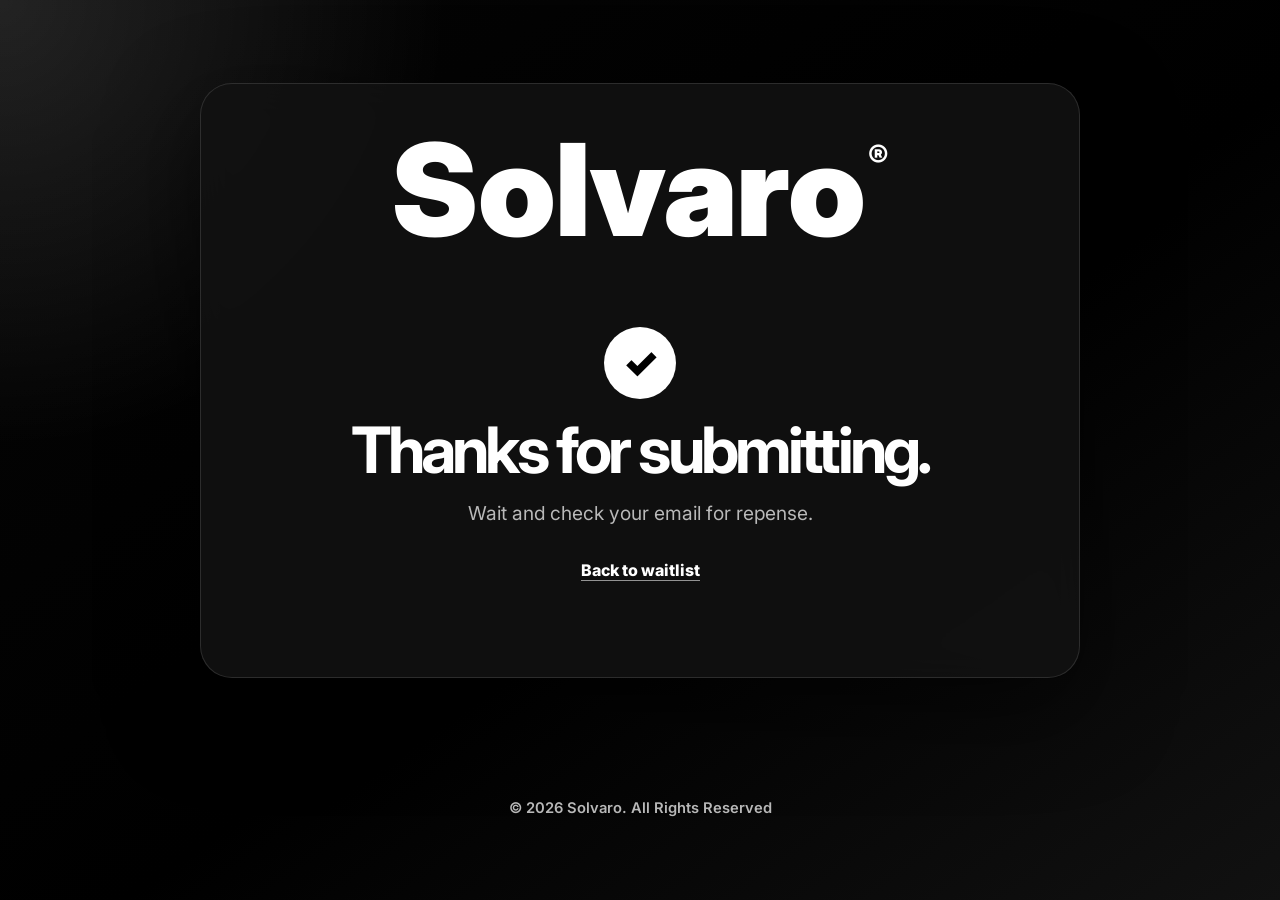
==== thanks.html @ 11f504ad "Add files via upload" ====
<!DOCTYPE html>
<html lang="en">
<head>
  <meta charset="UTF-8" />
  <meta name="viewport" content="width=device-width, initial-scale=1.0" />
  <title>Thanks — Solvaro Waitlist</title>
  <link rel="preconnect" href="https://fonts.googleapis.com">
  <link rel="preconnect" href="https://fonts.gstatic.com" crossorigin>
  <link href="https://fonts.googleapis.com/css2?family=Inter:wght@400;500;600;700;800;900&display=swap" rel="stylesheet">
  <link rel="stylesheet" href="styles.css" />
</head>
<body>
  <main class="page-shell page-shell--centered">
    <section class="hero-card thanks-card" aria-labelledby="thanks-title">
      <div class="brand" aria-label="Solvaro logo">
        <span class="brand__word">Solvaro</span><span class="brand__mark">®</span>
      </div>

      <div class="thanks-panel">
        <div class="success-icon" aria-hidden="true">✓</div>
        <h1 id="thanks-title">Thanks for submitting.</h1>
        <p>Wait and check your email for repense.</p>
        <a class="back-link" href="index.html">Back to waitlist</a>
      </div>
    </section>
    <footer class="site-footer">©️ 2026 Solvaro. All Rights Reserved</footer>
  </main>
</body>
</html>
---- styles.css ----
:root {
  color-scheme: dark;
  --bg: #000;
  --panel: rgba(18, 18, 18, 0.86);
  --panel-border: rgba(255, 255, 255, 0.12);
  --text: #fff;
  --muted: #b9b9b9;
  --field: rgba(255, 255, 255, 0.08);
  --field-focus: rgba(255, 255, 255, 0.16);
}

* { box-sizing: border-box; }

body {
  margin: 0;
  min-height: 100vh;
  font-family: Inter, system-ui, -apple-system, BlinkMacSystemFont, "Segoe UI", sans-serif;
  background:
    radial-gradient(circle at top left, rgba(255, 255, 255, 0.12), transparent 28rem),
    linear-gradient(145deg, #050505, #000 55%, #111);
  color: var(--text);
}

.page-shell {
  min-height: 100vh;
  display: grid;
  place-items: center;
  padding: 2rem;
}

.hero-card {
  width: min(100%, 880px);
  padding: clamp(1.25rem, 4vw, 3rem);
  border: 1px solid var(--panel-border);
  border-radius: 32px;
  background: var(--panel);
  box-shadow: 0 30px 90px rgba(0, 0, 0, 0.55);
  backdrop-filter: blur(18px);
}

.brand {
  display: flex;
  justify-content: center;
  align-items: flex-start;
  gap: 0.2rem;
  margin-bottom: 2rem;
  letter-spacing: -0.09em;
}

.brand__word {
  font-size: clamp(3.4rem, 13vw, 8rem);
  font-weight: 900;
  line-height: 0.9;
}

.brand__mark {
  margin-top: 0.18em;
  font-size: clamp(1.1rem, 3vw, 2rem);
  font-weight: 800;
  letter-spacing: 0;
}

.intro { text-align: center; margin-bottom: 2rem; }
.eyebrow { margin: 0 0 0.65rem; color: var(--muted); text-transform: uppercase; letter-spacing: 0.22em; font-size: 0.78rem; font-weight: 700; }
h1 { margin: 0; font-size: clamp(2rem, 5vw, 4rem); line-height: 1; letter-spacing: -0.06em; }
.subtitle { margin: 1rem auto 0; max-width: 620px; color: var(--muted); font-size: 1.05rem; line-height: 1.7; }

.waitlist-form { display: grid; gap: 1rem; }
.field-grid { display: grid; grid-template-columns: repeat(2, minmax(0, 1fr)); gap: 1rem; }

label, fieldset { display: grid; gap: 0.55rem; }
label span, legend { color: #f4f4f4; font-weight: 700; }
fieldset { margin: 0; padding: 1rem; border: 1px solid var(--panel-border); border-radius: 18px; }
legend { padding: 0 0.4rem; }

input, textarea {
  width: 100%;
  border: 1px solid transparent;
  border-radius: 16px;
  background: var(--field);
  color: var(--text);
  padding: 0.95rem 1rem;
  font: inherit;
  outline: none;
  transition: border-color 160ms ease, background 160ms ease, transform 160ms ease;
}

input:focus, textarea:focus { border-color: rgba(255,255,255,0.62); background: var(--field-focus); }
textarea { resize: vertical; }

.radio-row { display: flex; gap: 0.8rem; flex-wrap: wrap; }
.radio-card { display: flex; grid-template-columns: auto 1fr; align-items: center; gap: 0.5rem; padding: 0.85rem 1rem; border-radius: 999px; background: var(--field); cursor: pointer; }
.radio-card input { width: auto; accent-color: white; }

.upload-box { border: 1px dashed rgba(255,255,255,0.32); border-radius: 18px; padding: 1rem; background: rgba(255,255,255,0.04); }
.upload-box small { color: var(--muted); }

button {
  border: 0;
  border-radius: 18px;
  padding: 1rem 1.25rem;
  background: #fff;
  color: #000;
  font: inherit;
  font-weight: 900;
  cursor: pointer;
  transition: transform 160ms ease, box-shadow 160ms ease;
}
button:hover { transform: translateY(-2px); box-shadow: 0 18px 35px rgba(255,255,255,0.13); }

.thanks-panel { text-align: center; padding: 3rem 1rem; }
.success-icon { width: 72px; height: 72px; display: grid; place-items: center; margin: 0 auto 1.2rem; border-radius: 50%; background: #fff; color: #000; font-size: 2.5rem; font-weight: 900; }
.thanks-panel h2 { margin: 0; font-size: clamp(2rem, 5vw, 4rem); letter-spacing: -0.06em; }
.thanks-panel p { color: var(--muted); font-size: 1.2rem; }

@media (max-width: 720px) {
  .page-shell { padding: 1rem; }
  .hero-card { border-radius: 24px; }
  .field-grid { grid-template-columns: 1fr; }
}

.back-link {
  display: inline-flex;
  margin-top: 1rem;
  color: #fff;
  font-weight: 800;
  text-decoration: none;
  border-bottom: 1px solid rgba(255,255,255,0.55);
}

.back-link:hover { border-bottom-color: #fff; }

.site-footer {
  margin-top: 1.25rem;
  color: var(--muted);
  font-size: 0.92rem;
  font-weight: 600;
  text-align: center;
}

.conditional-section {
  display: grid;
  grid-template-rows: 0fr;
  opacity: 0;
  transform: translateY(-8px);
  transition: grid-template-rows 240ms ease, opacity 240ms ease, transform 240ms ease;
  overflow: hidden;
}

.conditional-section > * { min-height: 0; }

.conditional-section--visible {
  grid-template-rows: 1fr;
  opacity: 1;
  transform: translateY(0);
}

.field-hint {
  margin: -0.1rem 0 0;
  color: var(--muted);
  font-size: 0.9rem;
  line-height: 1.5;
}

.radio-card--selected {
  background: rgba(255, 255, 255, 0.18);
  box-shadow: inset 0 0 0 1px rgba(255, 255, 255, 0.34);
}

.waitlist-form:has(input[name="released"][value="yes"]:checked) #spotify-section,
.waitlist-form:has(input[name="released"][value="no"]:checked) #song-section {
  grid-template-rows: 1fr;
  opacity: 1;
  transform: translateY(0);
}
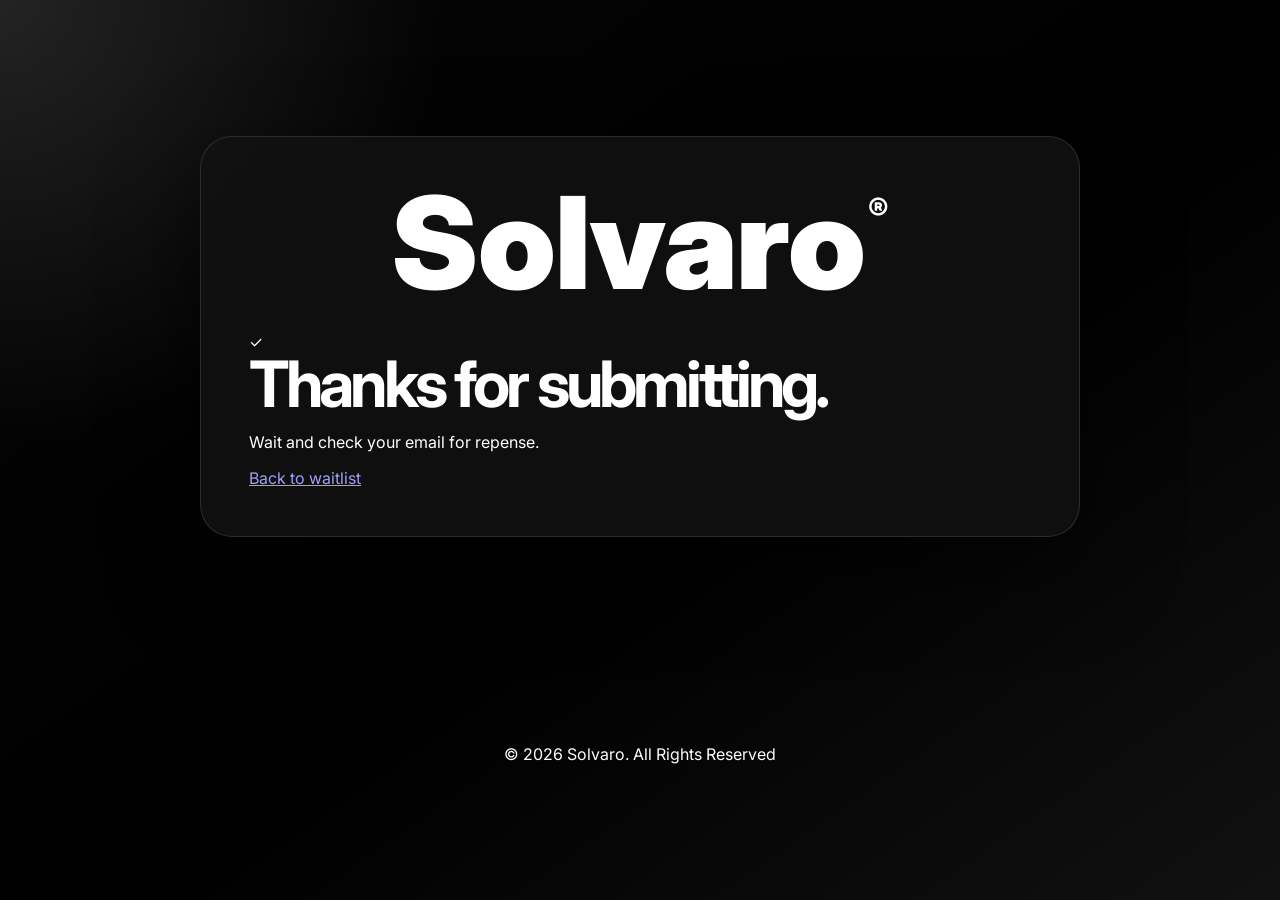
==== commit 84c06ff8: "Update thanks.html" ====
--- a/thanks.html
+++ b/thanks.html
@@ -26,4 +26,4 @@
     <footer class="site-footer">©️ 2026 Solvaro. All Rights Reserved</footer>
   </main>
 </body>
-</html>+</html>
--- a/styles.css
+++ b/styles.css
@@ -98,78 +98,3 @@
 button {
   border: 0;
   border-radius: 18px;
-  padding: 1rem 1.25rem;
-  background: #fff;
-  color: #000;
-  font: inherit;
-  font-weight: 900;
-  cursor: pointer;
-  transition: transform 160ms ease, box-shadow 160ms ease;
-}
-button:hover { transform: translateY(-2px); box-shadow: 0 18px 35px rgba(255,255,255,0.13); }
-
-.thanks-panel { text-align: center; padding: 3rem 1rem; }
-.success-icon { width: 72px; height: 72px; display: grid; place-items: center; margin: 0 auto 1.2rem; border-radius: 50%; background: #fff; color: #000; font-size: 2.5rem; font-weight: 900; }
-.thanks-panel h2 { margin: 0; font-size: clamp(2rem, 5vw, 4rem); letter-spacing: -0.06em; }
-.thanks-panel p { color: var(--muted); font-size: 1.2rem; }
-
-@media (max-width: 720px) {
-  .page-shell { padding: 1rem; }
-  .hero-card { border-radius: 24px; }
-  .field-grid { grid-template-columns: 1fr; }
-}
-
-.back-link {
-  display: inline-flex;
-  margin-top: 1rem;
-  color: #fff;
-  font-weight: 800;
-  text-decoration: none;
-  border-bottom: 1px solid rgba(255,255,255,0.55);
-}
-
-.back-link:hover { border-bottom-color: #fff; }
-
-.site-footer {
-  margin-top: 1.25rem;
-  color: var(--muted);
-  font-size: 0.92rem;
-  font-weight: 600;
-  text-align: center;
-}
-
-.conditional-section {
-  display: grid;
-  grid-template-rows: 0fr;
-  opacity: 0;
-  transform: translateY(-8px);
-  transition: grid-template-rows 240ms ease, opacity 240ms ease, transform 240ms ease;
-  overflow: hidden;
-}
-
-.conditional-section > * { min-height: 0; }
-
-.conditional-section--visible {
-  grid-template-rows: 1fr;
-  opacity: 1;
-  transform: translateY(0);
-}
-
-.field-hint {
-  margin: -0.1rem 0 0;
-  color: var(--muted);
-  font-size: 0.9rem;
-  line-height: 1.5;
-}
-
-.radio-card--selected {
-  background: rgba(255, 255, 255, 0.18);
-  box-shadow: inset 0 0 0 1px rgba(255, 255, 255, 0.34);
-}
-
-.waitlist-form:has(input[name="released"][value="yes"]:checked) #spotify-section,
-.waitlist-form:has(input[name="released"][value="no"]:checked) #song-section {
-  grid-template-rows: 1fr;
-  opacity: 1;
-  transform: translateY(0);
-}
